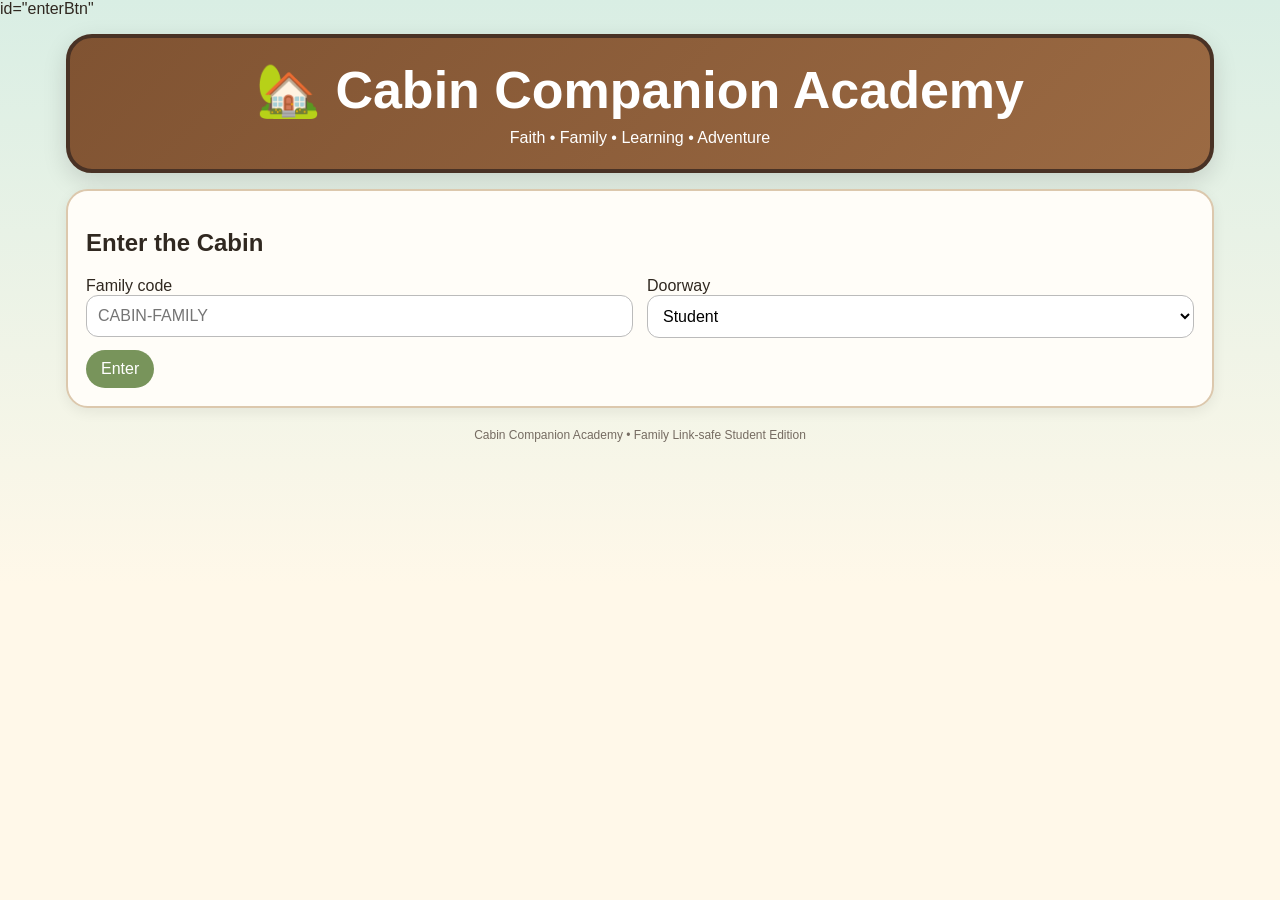
==== index.html @ 3446b4da "Add automatic workbook links to daily plan" ====
<!DOCTYPE html>
<html>
<head>id="enterBtn"
  <base target="_top">
  <meta name="viewport" content="width=device-width,initial-scale=1">
  <style>
    :root{
      --cream:#fff8e9;--paper:#fffdf8;--wood:#805332;--bark:#493225;
      --moss:#78945b;--sage:#deead5;--gold:#efc45c;--rust:#ce7346;
      --sky:#dceff0;--ink:#302820;--muted:#756b61;--line:#dcc8ad;
    }
    *{box-sizing:border-box}
    body{margin:0;font-family:Arial,sans-serif;color:var(--ink);
      background:linear-gradient(180deg,#d9eee4,#fff8e9 65%);min-height:100vh}
    button,input,textarea,select{font:inherit}button{cursor:pointer}
    .shell{max-width:1180px;margin:auto;padding:16px}.hidden{display:none!important}
    .hero{background:linear-gradient(135deg,var(--wood),#9b6a43);color:white;
      border:4px solid var(--bark);border-radius:26px;padding:22px;text-align:center;
      box-shadow:0 8px 24px #0002}
    .hero h1{margin:0;font-size:clamp(30px,6vw,52px)}.hero p{margin:8px 0 0}
    .panel{background:var(--paper);border:2px solid var(--line);border-radius:22px;
      padding:18px;margin-top:16px;box-shadow:0 4px 14px #0001}
    .grid{display:grid;gap:14px}.grid2{grid-template-columns:repeat(auto-fit,minmax(260px,1fr))}
    .grid3{grid-template-columns:repeat(auto-fit,minmax(210px,1fr))}
    .topbar{display:flex;gap:10px;align-items:center;justify-content:space-between;flex-wrap:wrap}
    .btn,.tab{border:0;border-radius:999px;padding:10px 15px}.btn{background:var(--moss);color:white}
    .btn.gold{background:var(--gold);color:var(--bark)}.btn.rust{background:var(--rust)}
    .tab{background:var(--sage)}.tab.active{background:var(--wood);color:white}
    .tabs{display:flex;gap:8px;flex-wrap:wrap}
    .profile{background:white;border:2px solid var(--line);border-radius:18px;padding:16px;text-align:left}
    input,textarea,select{width:100%;padding:11px;border:1px solid #bbb;border-radius:12px;background:white}
    textarea{min-height:90px}.small{font-size:13px;color:var(--muted)}.big{font-size:28px;font-weight:bold}
    .stat,.hub-card,.workbook,.plan-card{background:white;border:2px solid var(--line);border-radius:16px;padding:14px}
    .hub-card h3,.workbook h3,.plan-card h3{margin-top:0}
    .mission{border:2px solid var(--line);border-radius:18px;background:white;overflow:hidden}
    .mission h3{margin:0;padding:10px 14px;background:var(--sage)}.tasks{padding:10px 14px}
    .task{display:flex;gap:10px;align-items:flex-start;padding:8px 0;border-bottom:1px dashed #ddd}
    .task input{width:20px;height:20px}.note{background:#fff5c9;border-left:5px solid var(--gold);padding:10px;border-radius:10px}
    .badge{display:inline-block;background:var(--sage);padding:8px 10px;border-radius:999px;margin:4px}
    .reward{display:flex;justify-content:space-between;gap:10px;align-items:center;border:2px solid var(--line);border-radius:14px;padding:12px;background:white}
    .msg{padding:10px;border-radius:10px;margin-top:10px}.ok{background:#e4f4df;color:#295b2a}.err{background:#ffe2e2;color:#812323}
    .child-admin{background:var(--paper);border:2px solid var(--line);border-radius:22px;margin-top:16px;overflow:hidden}
    .child-summary{width:100%;border:0;background:linear-gradient(90deg,var(--sage),#f7f0df);
      padding:16px 18px;display:flex;justify-content:space-between;align-items:center;text-align:left}
    .child-summary strong{font-size:22px}.child-body{padding:18px}.section-title{margin:24px 0 10px}
    .workbook-row{display:grid;grid-template-columns:1fr auto;gap:8px;align-items:end;margin-top:10px}
    .plan-link{display:inline-block;margin-top:8px;text-decoration:none}
    .assignment-row{display:grid;grid-template-columns:auto 1fr;gap:12px;align-items:start}
    .assignment-row input[type="checkbox"]{width:24px;height:24px;margin-top:3px}
    .earned{background:#e4f4df;border-color:#9bc58e}
    .points-chip{display:inline-block;background:var(--gold);color:var(--bark);
      border-radius:999px;padding:5px 9px;font-weight:bold;margin-top:8px}
    .status-chip{display:inline-block;border-radius:999px;padding:5px 9px;
      margin-top:8px;font-weight:bold;background:var(--sage)}
    .status-submitted{background:#fff2c9}
    .status-approved{background:#e4f4df}
    .status-corrections{background:#ffe2e2}
    .review-item{border:2px solid var(--line);border-radius:18px;padding:16px;background:white}
    .review-actions{display:flex;gap:8px;flex-wrap:wrap;margin-top:10px}
    .review-empty{padding:14px;background:var(--sage);border-radius:14px}

    .planner-toolbar{display:grid;grid-template-columns:1fr 1fr auto;gap:10px;align-items:end}
    @media(max-width:700px){.planner-toolbar{grid-template-columns:1fr}}
    .footer{text-align:center;color:var(--muted);font-size:12px;padding:20px}
    @media(max-width:650px){.child-summary strong{font-size:18px}}
  </style>
</head>
<body>
<div class="shell">
<header class="hero"><h1>🏡 Cabin Companion Academy</h1><p>Faith • Family • Learning • Adventure</p></header>

<section id="loginView" class="panel">
  <h2>Enter the Cabin</h2>
  <div class="grid grid2">
    <div><label>Family code</label><input id="familyCode" placeholder="CABIN-FAMILY"></div>
    <div>
  <label>Doorway</label>
  <select id="role">
    <option value="student">Student</option>
    <option value="parent">Parent</option>
  </select>
</div>
    <div id="pinWrap" class="hidden"><label>Parent PIN</label><input id="parentPin" type="password"></div>
  </div>
  <button id="loginBtn" class="btn" style="margin-top:12px">Enter</button><div id="loginMsg"></div>
</section>

<section id="profileView" class="panel hidden">
  <div class="topbar"><h2>Choose Your Explorer</h2><button id="backLogin" class="btn gold">Back</button></div>
  <div id="profiles" class="grid grid2"></div>
</section>

<main id="studentView" class="hidden">
  <section class="panel topbar">
    <div><h2 id="studentTitle" style="margin:0"></h2><div id="studentDate" class="small"></div></div>
    <button id="switchStudent" class="btn gold">Switch Explorer</button>
  </section>
  <section class="panel"><div class="grid grid3">
    <div class="stat"><div id="pointStatLabel" class="small">Points</div><div id="coinCount" class="big">0</div></div>
    <div class="stat"><div class="small">Today's Progress</div><div id="todayPercent" class="big">0%</div></div>
    <div class="stat"><div class="small">Badges</div><div id="badgeCount" class="big">0</div></div>
  </div></section>

  <section class="panel"><h2>📅 Today’s Personal Plan</h2><div id="studentDailyPlan" class="grid grid2"></div></section>
  <section class="panel"><h2>📚 My Workbooks</h2><div id="studentWorkbooks" class="grid grid3"></div></section>

  <section class="panel">
    <h2>🌞 Today at the Cabin</h2>
    <div class="grid grid3">
      <div class="hub-card"><h3>📖 Bible Verse</h3><div id="hubVerse"></div></div>
      <div class="hub-card"><h3>☀️ Weather Watch</h3><div id="hubWeather"></div></div>
      <div class="hub-card"><h3>📣 Family Message</h3><div id="hubAnnouncement"></div></div>
      <div class="hub-card"><h3>📚 Read-Aloud</h3><div id="hubReadAloud"></div></div>
      <div class="hub-card"><h3>❤️ Memory Verse</h3><div id="hubMemory"></div></div>
      <div class="hub-card"><h3>🌲 Nature Challenge</h3><div id="hubNature"></div></div>
      <div class="hub-card"><h3>🤝 Family Goal</h3><div id="hubGoal"></div></div>
    </div>
  </section>

  <section class="panel"><div id="dayTabs" class="tabs"></div></section>
  <section id="missions" class="grid grid2"></section>

  <section class="panel"><h2>⭐ Campfire Reflection</h2><p id="reflectionPrompt"></p>
    <textarea id="reflectionText" placeholder="Write your reflection..."></textarea>
    <button id="saveReflection" class="btn" style="margin-top:8px">Save Reflection</button><div id="reflectionMsg"></div>
  </section>

  <section class="panel"><h2>🏅 My Badges</h2><div id="badges"></div></section>
  <section class="panel"><h2>🎁 Cabin Reward Store</h2><div id="rewardStore" class="grid grid2"></div><h3>My Requests</h3><div id="redemptions"></div></section>
  <section class="panel"><h2>💌 Notes from Home</h2><div id="studentNotes"></div></section>
</main>

<main id="parentView" class="hidden">
  <section class="panel topbar"><h2 style="margin:0">Parent Dashboard</h2><button id="parentLogout" class="btn gold">Log Out</button></section>

  <section class="panel">
    <h3>Today’s Cabin Hub</h3>
    <div class="grid grid2">
      <input id="pVerse" placeholder="Bible verse"><input id="pWeather" placeholder="Weather">
      <input id="pAnnouncement" placeholder="Family announcement"><input id="pReadAloud" placeholder="Current read-aloud">
      <input id="pMemory" placeholder="Memory verse"><input id="pNature" placeholder="Nature challenge">
      <input id="pGoal" placeholder="Family goal">
    </div>
    <button id="saveHubBtn" class="btn" style="margin-top:10px">Save Today’s Hub</button><div id="hubMsg"></div>
  </section>


  <section class="panel">
    <h3>⭐ Point System</h3>
    <div class="planner-toolbar">
      <div>
        <label>What should rewards be called?</label>
        <input id="pointDisplayName" placeholder="Points, Tokens, Cabin Coins...">
      </div>
      <div class="small">Examples: Points, Tokens, Stars, Cabin Coins</div>
      <button id="savePointSettingsBtn" class="btn">Save Name</button>
    </div>
    <div id="pointSettingsMsg"></div>
  </section>

  <section class="panel">
    <h3>Add Child</h3>
    <div class="grid grid2"><input id="newChildName" placeholder="Child's first name or nickname">
      <select id="newChildAvatar"><option>🦫</option><option>🐓</option><option>🪿</option><option>🐢</option><option>🌲</option></select></div>
    <button id="addChildBtn" class="btn" style="margin-top:10px">Add Child</button><div id="addChildMsg"></div>
  </section>

  <section class="panel">
    <h3>Add Reward Store Item</h3>
    <div class="grid grid2"><input id="newRewardTitle" placeholder="Reward"><input id="newRewardCost" type="number" min="1" placeholder="Coin cost"></div>
    <button id="addRewardBtn" class="btn" style="margin-top:10px">Add Reward</button><div id="rewardMsg"></div>
  </section>


  <section class="panel">
    <div class="topbar">
      <div>
        <h2 style="margin:0">📋 Waiting for Review</h2>
        <div class="small">Open the workbook or resource, review the work, then approve it or return it for corrections.</div>
      </div>
      <button id="refreshReviewsBtn" class="btn gold">Refresh Queue</button>
    </div>
    <div id="reviewQueue" class="grid grid2" style="margin-top:14px"></div>
  </section>

  <section id="dashboardCards"></section>
</main>

<footer class="footer">Cabin Companion Academy • Family Link-safe Student Edition</footer>
</div>


<script>
window.CCA_API_URL = "https://cabin-companion-api.krueger-homeschool-4.workers.dev/";

(function installAppsScriptBridge(){
  let counter = 0;

  function callApi(action, payload, success, failure){
    if (!window.CCA_API_URL || window.CCA_API_URL.includes("PASTE_YOUR")) {
      failure(new Error("Mom needs to connect the website in index.html first."));
      return;
    }

    const callback = "ccaJsonp_" + Date.now() + "_" + counter++;
    const script = document.createElement("script");
    const timer = setTimeout(function(){
      cleanup();
      failure(new Error("The cabin took too long to answer. Please try again."));
    }, 20000);

    function cleanup(){
      clearTimeout(timer);
      try { delete window[callback]; } catch(e) { window[callback] = undefined; }
      script.remove();
    }

    window[callback] = function(result){
      cleanup();
      if (result && result.ok) success(result.data);
      else failure(new Error((result && result.error) || "Something went wrong."));
    };

    const query = new URLSearchParams({
      api:"1",
      action:action,
      callback:callback,
      payload:JSON.stringify(payload || {})
    });

    script.onerror = function(){
      cleanup();
      failure(new Error("Cabin Companion could not reach the family data service."));
    };
    script.src = window.CCA_API_URL + "?" + query.toString();
    document.body.appendChild(script);
  }

  function makeRunner(){
    const state = {
      success:function(){},
      failure:function(error){ console.error(error); }
    };

    let proxy;
    proxy = new Proxy({}, {
      get:function(target, property){
        if (property === "withSuccessHandler") {
          return function(handler){ state.success = handler || function(){}; return proxy; };
        }
        if (property === "withFailureHandler") {
          return function(handler){ state.failure = handler || function(){}; return proxy; };
        }
        return function(payload){
          callApi(String(property), payload || {}, state.success, state.failure);
        };
      }
    });
    return proxy;
  }

  window.google = window.google || {};
  Object.defineProperty(window.google, "script", {
    value:{ get run(){ return makeRunner(); } },
    configurable:true
  });
})();
</script>

<script>
const DAYS={
monday:{label:"🌿 Monday",reflection:"What was your favorite adventure today?",sections:{
"🐢 Morning by the Fire":["Prayer","Bible Story","Memory Verse","Calendar","Weather Watch","Family Read-Aloud"],
"🦫 Bea’s Reading Nook":["Reading Lesson","Language Arts","Handwriting","Tell Mom your favorite part"],
"🐓 Nigel’s Workshop":["Math Lesson","Logic Puzzle","Math Game"],
"🪿 Gus’s Explorer Trail":["Science or History","Nature Observation","Ask one BIG question"],
"🐢 Morty’s Hearth":["Character Challenge","Life Skill Practice","Help someone without being asked"]}},
tuesday:{label:"🧩 Tuesday",reflection:"What problem did you solve today?",sections:{
"🐢 Morning by the Fire":["Prayer","Bible","Memory Verse","Calendar","Weather","Read-Aloud"],
"🦫 Bea’s Reading Nook":["Reading","Writing","Vocabulary Challenge"],
"🐓 Nigel’s Workshop":["Math","Brain Teaser","Logic Challenge"],
"🪿 Gus’s Explorer Trail":["Science Investigation","Observe Something New","Record Your Discovery"],
"🐢 Morty’s Hearth":["Situational Awareness Mission","Kindness Challenge"]}},
wednesday:{label:"🌎 Wednesday",reflection:"What amazed you today?",sections:{
"🐢 Morning by the Fire":["Prayer","Bible","Calendar","Weather","Read-Aloud"],
"🦫 Bea’s Reading Nook":["Reading","Language Arts","Creative Writing"],
"🐓 Nigel’s Workshop":["Math Lesson","Building Challenge"],
"🪿 Gus’s Explorer Trail":["Science","Nature Walk","Geography","Draw what you discover"],
"🐢 Morty’s Hearth":["Organization","Responsibility"]}},
thursday:{label:"❤️ Thursday",reflection:"Who did you help today?",sections:{
"🐢 Morning by the Fire":["Prayer","Bible","Gratitude Journal","Calendar","Read-Aloud"],
"🦫 Bea’s Reading Nook":["Reading","Writing","Poetry"],
"🐓 Nigel’s Workshop":["Math","Money Skills","Puzzle"],
"🪿 Gus’s Explorer Trail":["History","Nature","Family Project"],
"🐢 Morty’s Hearth":["Service Project","Cooking","Helping Around the House"]}},
friday:{label:"🎉 Friday",reflection:"What are you most proud of this week?",sections:{
"🐢 Morning by the Fire":["Prayer","Bible","Review the Week","Read-Aloud"],
"🦫 Bea’s Reading Nook":["Library Time","Reading Challenge","Storytelling"],
"🐓 Nigel’s Workshop":["Math Games","STEM Challenge","Building Competition"],
"🪿 Gus’s Explorer Trail":["Field Trip","Nature Hike","Art Project","Science Experiment"],
"🐢 Morty’s Hearth":["Family Cooking","Cleaning Challenge","Reward Store"]}}
};

const SUBJECTS={
  math:{title:"➗ Math",defaultLabel:"Math Workbook"},
  science:{title:"🔬 Science",defaultLabel:"Science Workbook"},
  socialStudies:{title:"🌎 Social Studies",defaultLabel:"Social Studies Workbook"}
};

const PLAN_FIELDS=[
  ["languageArts","languageArtsUrl","✏️ Language Arts"],
  ["math","mathUrl","➗ Math"],
  ["science","scienceUrl","🔬 Science"],
  ["socialStudies","socialStudiesUrl","🌎 Social Studies"],
  ["fieldTrip","fieldTripUrl","🚌 Field Trip / Outing"],
  ["extraLearning","extraLearningUrl","🌟 Extra Learning"],
  ["lifeSkill","lifeSkillUrl","🧺 Life Skill / Chore"]
];

let state={familyCode:"",role:"",pin:"",profiles:[],currentProfile:null,currentData:null,currentDay:"monday",pointName:"Points"};
const $=id=>document.getElementById(id);
function today(){const d=new Date();return `${d.getFullYear()}-${String(d.getMonth()+1).padStart(2,"0")}-${String(d.getDate()).padStart(2,"0")}`}
const show=id=>$(id).classList.remove("hidden"),hide=id=>$(id).classList.add("hidden");
function msg(el,text,type="ok"){el.innerHTML=`<div class="msg ${type}">${text}</div>`}
function esc(v){return String(v??"").replace(/[&<>"']/g,c=>({"&":"&amp;","<":"&lt;",">":"&gt;",'"':"&quot;","'":"&#039;"}[c]))}

$("role").onchange=()=>$("pinWrap").classList.toggle("hidden",$("role").value!=="parent");
$("loginBtn").onclick=()=>{
 state.familyCode=$("familyCode").value.trim();state.role=$("role").value;state.pin=$("parentPin").value;
 google.script.run.withSuccessHandler(res=>{state.profiles=res.profiles||[];state.pointName=(res.pointSettings&&res.pointSettings.displayName)||"Points";hide("loginView");state.role==="parent"?openParent():openProfiles()})
 .withFailureHandler(e=>msg($("loginMsg"),e.message,"err")).login({familyCode:state.familyCode,role:state.role,pin:state.pin});
};
$("backLogin").onclick=reset;$("switchStudent").onclick=openProfiles;$("parentLogout").onclick=reset;
function reset(){hide("profileView");hide("studentView");hide("parentView");show("loginView")}
function openProfiles(){hide("studentView");hide("parentView");show("profileView");$("profiles").innerHTML="";const kids=state.profiles.filter(p=>p.role==="student");if(!kids.length){$("profiles").innerHTML='<div class="note">A parent needs to add student profiles first.</div>';return}kids.forEach(p=>{const b=document.createElement("button");b.className="profile";b.innerHTML=`<div class="big">${p.avatar} ${esc(p.name)}</div><div class="small">Open today’s adventure</div>`;b.onclick=()=>loadStudent(p);$("profiles").appendChild(b)})}
function loadStudent(p){google.script.run.withSuccessHandler(data=>{state.currentProfile=p;state.currentData=data;hide("profileView");show("studentView");$("studentTitle").textContent=`${p.avatar} Welcome, ${p.name}!`;$("studentDate").textContent=new Date().toLocaleDateString();renderStudent()}).withFailureHandler(e=>alert(e.message)).getStudentData({familyCode:state.familyCode,profileId:p.profileId})}

function renderStudent(){state.pointName=(state.currentData.pointSettings&&state.currentData.pointSettings.displayName)||state.pointName||"Points";$("pointStatLabel").textContent=state.pointName;$("coinCount").textContent=state.currentData.coins||0;$("badgeCount").textContent=(state.currentData.badges||[]).length;renderDailyPlan();renderWorkbooks();renderHub();renderTabs();renderMissions();renderReflection();renderBadges();renderStore();renderNotes()}
function renderDailyPlan(){
 const p=state.currentData.dailyPlan||{},box=$("studentDailyPlan");
 const reviews=state.currentData.taskReviews||[];
const workbooks = state.currentData.workbooks || [];

function getWorkbookUrl(field) {
  const workbookSubjects = {
    math: "math",
    science: "science",
    socialStudies: "socialStudies"
  };

  const subject = workbookSubjects[field];
  if (!subject) return "";

  const workbook = workbooks.find(
    w => String(w.subject || "") === subject
  );

  return workbook ? String(workbook.url || "").trim() : "";
}

 box.innerHTML="";
 let any=false;

 PLAN_FIELDS.forEach(([field,urlField,title])=>{
   const text = p[field] || "";
let url = String(p[urlField] || "").trim();

if (!url) {
  url = getWorkbookUrl(field);
}
   const points=Number(p[field+"Points"]||0);
   if(!text&&!url)return;

   any=true;
   const review=reviews.find(item=>String(item.taskKey)===field)||{};
   const status=String(review.status||"");
   const card=document.createElement("section");
   card.className="plan-card"+(status==="approved"?" earned":"");

   let statusText="";
   let statusClass="";
   if(status==="submitted"){
     statusText="Waiting for Mom’s review";
     statusClass="status-submitted";
   }else if(status==="approved"){
     statusText="Approved";
     statusClass="status-approved";
   }else if(status==="corrections"){
     statusText="Needs corrections";
     statusClass="status-corrections";
   }

   card.innerHTML=`
     <h3>${title}</h3>
     <div>${esc(text||"Open resource")}</div>
     ${points?`<span class="points-chip">${points} ${esc(state.pointName)} after approval</span>`:""}
     ${url?`<br><a class="btn plan-link" href="${esc(url)}" target="_blank" rel="noopener">Open Resource</a>`:""}
     ${statusText?`<br><span class="status-chip ${statusClass}">${statusText}</span>`:""}
     ${review.parentFeedback?`<div class="note" style="margin-top:10px"><strong>Mom’s feedback:</strong><br>${esc(review.parentFeedback)}</div>`:""}
     <label class="small" style="display:block;margin-top:10px">Optional note for Mom</label>
     <textarea class="studentTaskNote" placeholder="Example: I finished pages 12–14.">${esc(review.studentNote||"")}</textarea>
     <button class="btn submitTask" style="margin-top:8px" ${status==="approved"||status==="submitted"?"disabled":""}>
       ${status==="corrections"?"Resubmit for Review":"Submit for Review"}
     </button>
     <div class="taskReviewMsg"></div>
   `;

   card.querySelector(".submitTask").onclick=()=>{
     const button=card.querySelector(".submitTask");
     button.disabled=true;

     google.script.run.withSuccessHandler(()=>{
       msg(card.querySelector(".taskReviewMsg"),"Submitted to Mom!");
       button.textContent="Waiting for Review";
     }).withFailureHandler(e=>{
       button.disabled=false;
       msg(card.querySelector(".taskReviewMsg"),e.message,"err");
     }).submitPlanTask({
       familyCode:state.familyCode,
       profileId:state.currentProfile.profileId,
       date:today(),
       taskKey:field,
       taskTitle:title,
       assignmentText:text,
       resourceUrl:url,
       points:points,
       studentNote:card.querySelector(".studentTaskNote").value
     });
   };

   box.appendChild(card);
 });

 if(p.parentNotes){
   any=true;
   const card=document.createElement("section");
   card.className="plan-card";
   card.innerHTML=`<h3>📝 Mom’s Notes</h3><div>${esc(p.parentNotes)}</div>`;
   box.appendChild(card);
 }

 if(!any){
   box.innerHTML='<div class="note">Mom has not added a personal plan for today yet.</div>';
 }
}
function renderWorkbooks(){const box=$("studentWorkbooks");box.innerHTML="";Object.entries(SUBJECTS).forEach(([subject,info])=>{const wb=(state.currentData.workbooks||[]).find(w=>String(w.subject)===subject);const card=document.createElement("section");card.className="workbook";if(!wb||!wb.url){card.innerHTML=`<h3>${info.title}</h3><div class="small">Workbook link not added yet.</div>`}else{card.innerHTML=`<h3>${info.title}</h3><strong>${esc(wb.label||info.defaultLabel)}</strong><p class="small">Continue on page: ${esc(wb.currentPage||"not set")}</p><a class="btn" href="${esc(wb.url)}" target="_blank" rel="noopener">Open Workbook</a><div class="workbook-row"><input class="pageInput" value="${esc(wb.currentPage||"")}" placeholder="Page"><button class="btn gold savePage">Save</button></div><div class="pageMsg"></div>`;card.querySelector(".savePage").onclick=()=>{const value=card.querySelector(".pageInput").value;google.script.run.withSuccessHandler(()=>msg(card.querySelector(".pageMsg"),"Page saved!")).withFailureHandler(e=>msg(card.querySelector(".pageMsg"),e.message,"err")).updateWorkbookPage({familyCode:state.familyCode,profileId:state.currentProfile.profileId,subject,currentPage:value})}}box.appendChild(card)})}
function renderHub(){const h=state.currentData.hub||{};const put=(id,v,f)=>$(id).textContent=v||f;put("hubVerse",h.bibleVerse,"No verse added.");put("hubWeather",h.weather,"Check the weather.");put("hubAnnouncement",h.announcement,"Welcome!");put("hubReadAloud",h.readAloud,"No read-aloud added.");put("hubMemory",h.memoryVerse,"Practice your verse.");put("hubNature",h.natureChallenge,"Look for something interesting outdoors.");put("hubGoal",h.familyGoal,"Encourage one another.")}
function renderTabs(){$("dayTabs").innerHTML="";Object.entries(DAYS).forEach(([k,d])=>{const b=document.createElement("button");b.className="tab"+(k===state.currentDay?" active":"");b.textContent=d.label;b.onclick=()=>{state.currentDay=k;renderTabs();renderMissions();renderReflection()};$("dayTabs").appendChild(b)})}
function taskId(s,t){return `${state.currentDay}::${s}::${t}`}
function isDone(id){return state.currentData.progress.some(p=>p.date===today()&&p.dayKey===state.currentDay&&p.taskId===id&&p.completed)}
function renderMissions(){$("missions").innerHTML="";let total=0,done=0;Object.entries(DAYS[state.currentDay].sections).forEach(([section,tasks])=>{const card=document.createElement("section");card.className="mission";card.innerHTML=`<h3>${section}</h3>`;const box=document.createElement("div");box.className="tasks";tasks.forEach(task=>{total++;const id=taskId(section,task),checked=isDone(id);if(checked)done++;const row=document.createElement("label");row.className="task";const cb=document.createElement("input");cb.type="checkbox";cb.checked=checked;const span=document.createElement("span");span.textContent=task;cb.onchange=()=>google.script.run.withSuccessHandler(()=>{const x=state.currentData.progress.find(p=>p.date===today()&&p.dayKey===state.currentDay&&p.taskId===id);x?x.completed=cb.checked:state.currentData.progress.push({date:today(),dayKey:state.currentDay,taskId:id,completed:cb.checked});renderMissions()}).withFailureHandler(e=>{cb.checked=!cb.checked;alert(e.message)}).saveTask({familyCode:state.familyCode,profileId:state.currentProfile.profileId,date:today(),dayKey:state.currentDay,taskId:id,completed:cb.checked});row.append(cb,span);box.appendChild(row)});card.appendChild(box);$("missions").appendChild(card)});$("todayPercent").textContent=total?Math.round(done/total*100)+"%":"0%"}
function renderReflection(){const r=state.currentData.reflections.find(x=>x.date===today()&&x.dayKey===state.currentDay);$("reflectionPrompt").textContent=DAYS[state.currentDay].reflection;$("reflectionText").value=r?r.response:"";$("reflectionMsg").innerHTML=""}
$("saveReflection").onclick=()=>google.script.run.withSuccessHandler(()=>msg($("reflectionMsg"),"Reflection saved!")).withFailureHandler(e=>msg($("reflectionMsg"),e.message,"err")).saveReflection({familyCode:state.familyCode,profileId:state.currentProfile.profileId,date:today(),dayKey:state.currentDay,prompt:DAYS[state.currentDay].reflection,response:$("reflectionText").value});
function renderBadges(){$("badges").innerHTML=(state.currentData.badges||[]).length?state.currentData.badges.map(b=>`<span class="badge">🏅 ${esc(b)}</span>`).join(""):'<div class="small">No badges yet.</div>'}
function renderStore(){$("rewardStore").innerHTML="";(state.currentData.store||[]).forEach(item=>{const row=document.createElement("div");row.className="reward";row.innerHTML=`<div><strong>${esc(item.title)}</strong><div class="small">${item.cost} ${esc(state.pointName)}</div></div>`;const b=document.createElement("button");b.className="btn gold";b.textContent="Request";b.onclick=()=>google.script.run.withSuccessHandler(res=>{$("coinCount").textContent=res.coins;msg($("redemptions"),"Reward requested!")}).withFailureHandler(e=>alert(e.message)).redeemReward({familyCode:state.familyCode,profileId:state.currentProfile.profileId,rewardId:item.rewardId,date:today()});row.appendChild(b);$("rewardStore").appendChild(row)});$("redemptions").innerHTML=(state.currentData.redemptions||[]).length?state.currentData.redemptions.slice().reverse().map(r=>`<div class="note">${esc(r.rewardTitle)} — ${esc(r.status)}</div>`).join("<br>"):'<div class="small">No reward requests yet.</div>'}
function renderNotes(){$("studentNotes").innerHTML=(state.currentData.notes||[]).length?state.currentData.notes.slice().reverse().map(n=>`<div class="note"><strong>${esc(n.date)}</strong><br>${esc(n.note)}</div>`).join("<br>"):'<div class="small">No notes yet.</div>'}


$("savePointSettingsBtn").onclick=()=>{
 const displayName=$("pointDisplayName").value.trim()||"Points";
 google.script.run.withSuccessHandler(res=>{
   state.pointName=res.displayName;
   msg($("pointSettingsMsg"),`Reward name saved as "${res.displayName}".`);
   refreshDashboard();
 }).withFailureHandler(e=>msg($("pointSettingsMsg"),e.message,"err"))
 .savePointSettings({
   familyCode:state.familyCode,
   pin:state.pin,
   displayName:displayName
 });
};


$("refreshReviewsBtn").onclick=loadReviewQueue;

function loadReviewQueue(){
 const box=$("reviewQueue");
 box.innerHTML='<div class="small">Loading submissions...</div>';

 google.script.run.withSuccessHandler(items=>{
   box.innerHTML="";

   if(!items.length){
     box.innerHTML='<div class="review-empty">Nothing is waiting for review right now. 🎉</div>';
     return;
   }

   items.forEach(item=>{
     const card=document.createElement("section");
     card.className="review-item";

     card.innerHTML=`
       <h3>${esc(item.avatar)} ${esc(item.studentName)}</h3>
       <strong>${esc(item.taskTitle||item.taskKey)}</strong>
       <p>${esc(item.assignmentText||"")}</p>
       <span class="points-chip">${esc(item.points||0)} ${esc(state.pointName)}</span>
       ${item.studentNote?`<div class="note" style="margin-top:10px"><strong>Student note:</strong><br>${esc(item.studentNote)}</div>`:""}
       ${item.resourceUrl?`<br><a class="btn plan-link" href="${esc(item.resourceUrl)}" target="_blank" rel="noopener">Open Workbook / Resource</a>`:""}
       <label class="small" style="display:block;margin-top:12px">Feedback for the student</label>
       <textarea class="reviewFeedback" placeholder="Great job! Or explain what needs fixing."></textarea>
       <div class="review-actions">
         <button class="btn approveReview">Approve & Award</button>
         <button class="btn rust correctionsReview">Needs Corrections</button>
       </div>
       <div class="reviewMsg"></div>
     `;

     card.querySelector(".approveReview").onclick=()=>{
       reviewOneTask(card,item,"approve");
     };

     card.querySelector(".correctionsReview").onclick=()=>{
       reviewOneTask(card,item,"corrections");
     };

     box.appendChild(card);
   });
 }).withFailureHandler(e=>{
   box.innerHTML=`<div class="msg err">${esc(e.message)}</div>`;
 }).getReviewQueue({
   familyCode:state.familyCode,
   pin:state.pin
 });
}

function reviewOneTask(card,item,action){
 const feedback=card.querySelector(".reviewFeedback").value;

 google.script.run.withSuccessHandler(res=>{
   msg(
     card.querySelector(".reviewMsg"),
     action==="approve"
       ?`Approved! Total is now ${res.total} ${state.pointName}.`
       :"Returned for corrections."
   );
   setTimeout(loadReviewQueue,500);
   refreshDashboard();
 }).withFailureHandler(e=>{
   msg(card.querySelector(".reviewMsg"),e.message,"err");
 }).reviewPlanTask({
   familyCode:state.familyCode,
   pin:state.pin,
   profileId:item.profileId,
   date:item.date,
   taskKey:item.taskKey,
   action:action,
   feedback:feedback
 });
}

function openParent(){hide("studentView");hide("profileView");show("parentView");$("pointDisplayName").value=state.pointName||"Points";refreshDashboard();loadReviewQueue()}
$("saveHubBtn").onclick=()=>google.script.run.withSuccessHandler(()=>{msg($("hubMsg"),"Today’s Cabin Hub saved!");refreshDashboard()}).withFailureHandler(e=>msg($("hubMsg"),e.message,"err")).saveDailyHub({familyCode:state.familyCode,pin:state.pin,date:today(),bibleVerse:$("pVerse").value,weather:$("pWeather").value,announcement:$("pAnnouncement").value,readAloud:$("pReadAloud").value,memoryVerse:$("pMemory").value,natureChallenge:$("pNature").value,familyGoal:$("pGoal").value});
$("addChildBtn").onclick=()=>google.script.run.withSuccessHandler(res=>{state.profiles.push(res.profile);msg($("addChildMsg"),"Child added!");refreshDashboard()}).withFailureHandler(e=>msg($("addChildMsg"),e.message,"err")).addProfile({familyCode:state.familyCode,pin:state.pin,name:$("newChildName").value,avatar:$("newChildAvatar").value});
$("addRewardBtn").onclick=()=>google.script.run.withSuccessHandler(()=>{msg($("rewardMsg"),"Reward added!");refreshDashboard()}).withFailureHandler(e=>msg($("rewardMsg"),e.message,"err")).addRewardItem({familyCode:state.familyCode,pin:state.pin,title:$("newRewardTitle").value,cost:$("newRewardCost").value});
function refreshDashboard(){google.script.run.withSuccessHandler(list=>{const wrap=$("dashboardCards");wrap.innerHTML="";if(!list.length){wrap.innerHTML='<section class="panel">Add your first child above.</section>';return}list.forEach(d=>wrap.appendChild(parentCard(d)));if(list[0])fillHub(list[0].hub||{})}).withFailureHandler(e=>alert(e.message)).getParentDashboard({familyCode:state.familyCode,pin:state.pin})}
function fillHub(h){$("pVerse").value=h.bibleVerse||"";$("pWeather").value=h.weather||"";$("pAnnouncement").value=h.announcement||"";$("pReadAloud").value=h.readAloud||"";$("pMemory").value=h.memoryVerse||"";$("pNature").value=h.natureChallenge||"";$("pGoal").value=h.familyGoal||""}

function parentCard(d){
 const wrap=document.createElement("section");wrap.className="child-admin";
 const header=document.createElement("button");header.className="child-summary";
 header.innerHTML=`<strong>${d.profile.avatar} ${esc(d.profile.name)}</strong><span>Open ▾</span>`;
 const body=document.createElement("div");body.className="child-body hidden";
 const latest=d.reflections.slice().reverse()[0];
 const todayDone=d.progress.filter(p=>p.date===today()&&p.completed).length;
 const plan=d.dailyPlan||{};

 body.innerHTML=`
 <div class="grid grid3">
   <div class="stat"><div class="small">Completed today</div><div class="big">${todayDone}</div></div>
   <div class="stat"><div class="small">${esc(state.pointName)}</div><div class="big">${d.coins}</div></div>
   <div class="stat"><div class="small">Badges</div><div class="big">${d.badges.length}</div></div>
 </div>

 <h3 class="section-title">📅 Today’s Personal Plan</h3>
 <div class="grid grid2">
 ${PLAN_FIELDS.map(([field,urlField,title])=>`<div class="plan-card" data-field="${field}" data-url-field="${urlField}"><h3>${title}</h3><textarea class="planText" placeholder="What should ${esc(d.profile.name)} do today?">${esc(plan[field]||"")}</textarea><input class="planUrl" value="${esc(plan[urlField]||"")}" placeholder="Optional resource link"><label class="small">Reward amount (${esc(state.pointName)})</label><input class="planPoints" type="number" min="0" value="${esc(plan[field+"Points"]||"")}" placeholder="Example: 350"></div>`).join("")}
 <div class="plan-card"><h3>📝 Parent Notes</h3><textarea class="parentPlanNotes" placeholder="Anything else for today">${esc(plan.parentNotes||"")}</textarea></div>
 </div>
 <button class="btn saveDailyPlan" style="margin-top:10px">Save Today’s Personal Plan</button><div class="dailyPlanMsg"></div>

 <h3 class="section-title">📚 Workbook Links</h3>
 <div class="grid grid3">
 ${Object.entries(SUBJECTS).map(([subject,info])=>{const wb=(d.workbooks||[]).find(w=>String(w.subject)===subject)||{};return `<div class="workbook" data-subject="${subject}"><h3>${info.title}</h3><label class="small">Button label</label><input class="wbLabel" value="${esc(wb.label||info.defaultLabel)}"><label class="small">Kami or Drive link</label><input class="wbUrl" value="${esc(wb.url||"")}" placeholder="Paste workbook link"><label class="small">Current page</label><input class="wbPage" value="${esc(wb.currentPage||"")}" placeholder="Optional"><button class="btn saveWorkbook" style="margin-top:8px">Save Workbook</button><div class="wbMsg"></div></div>`}).join("")}
 </div>

 <h3 class="section-title">⭐ Progress & Rewards</h3>
 <div class="note">${latest?`<strong>${esc(latest.prompt)}</strong><br>${esc(latest.response||"(No response)")}`:"No reflection yet."}</div>
 <div class="tabs" style="margin-top:12px"><button class="btn coin" data-d="1">+1</button><button class="btn coin" data-d="5">+5</button><button class="btn gold coin" data-d="-1">-1</button></div>
 <input class="badgeInput" placeholder="Badge name" style="margin-top:12px"><button class="btn badgeBtn" style="margin-top:8px">Award Badge</button>
 <textarea class="noteInput" placeholder="Leave a note" style="margin-top:12px"></textarea><button class="btn noteBtn" style="margin-top:8px">Save Note</button>
 <div class="cardMsg"></div>`;

 header.onclick=()=>{body.classList.toggle("hidden");header.querySelector("span").textContent=body.classList.contains("hidden")?"Open ▾":"Close ▴"};

 body.querySelector(".saveDailyPlan").onclick=()=>{
   const payload={familyCode:state.familyCode,pin:state.pin,profileId:d.profile.profileId,date:today(),parentNotes:body.querySelector(".parentPlanNotes").value};
   body.querySelectorAll(".plan-card[data-field]").forEach(block=>{payload[block.dataset.field]=block.querySelector(".planText").value;payload[block.dataset.urlField]=block.querySelector(".planUrl").value;payload[block.dataset.field+"Points"]=block.querySelector(".planPoints").value});
   google.script.run.withSuccessHandler(()=>msg(body.querySelector(".dailyPlanMsg"),"Personal plan saved!")).withFailureHandler(e=>msg(body.querySelector(".dailyPlanMsg"),e.message,"err")).saveDailyPlan(payload);
 };

 body.querySelectorAll(".saveWorkbook").forEach(button=>{button.onclick=()=>{const block=button.closest(".workbook");google.script.run.withSuccessHandler(()=>msg(block.querySelector(".wbMsg"),"Workbook saved!")).withFailureHandler(e=>msg(block.querySelector(".wbMsg"),e.message,"err")).saveWorkbook({familyCode:state.familyCode,pin:state.pin,profileId:d.profile.profileId,subject:block.dataset.subject,label:block.querySelector(".wbLabel").value,url:block.querySelector(".wbUrl").value,currentPage:block.querySelector(".wbPage").value})}});

 body.querySelectorAll(".coin").forEach(b=>b.onclick=()=>google.script.run.withSuccessHandler(refreshDashboard).withFailureHandler(e=>alert(e.message)).awardCoins({familyCode:state.familyCode,pin:state.pin,profileId:d.profile.profileId,delta:Number(b.dataset.d)}));
 body.querySelector(".badgeBtn").onclick=()=>google.script.run.withSuccessHandler(refreshDashboard).withFailureHandler(e=>alert(e.message)).awardBadge({familyCode:state.familyCode,pin:state.pin,profileId:d.profile.profileId,badge:body.querySelector(".badgeInput").value});
 body.querySelector(".noteBtn").onclick=()=>google.script.run.withSuccessHandler(()=>msg(body.querySelector(".cardMsg"),"Note saved!")).withFailureHandler(e=>msg(body.querySelector(".cardMsg"),e.message,"err")).saveParentNote({familyCode:state.familyCode,pin:state.pin,profileId:d.profile.profileId,date:today(),note:body.querySelector(".noteInput").value});

 wrap.append(header,body);
 return wrap;
}
</script>
</body>
</html>
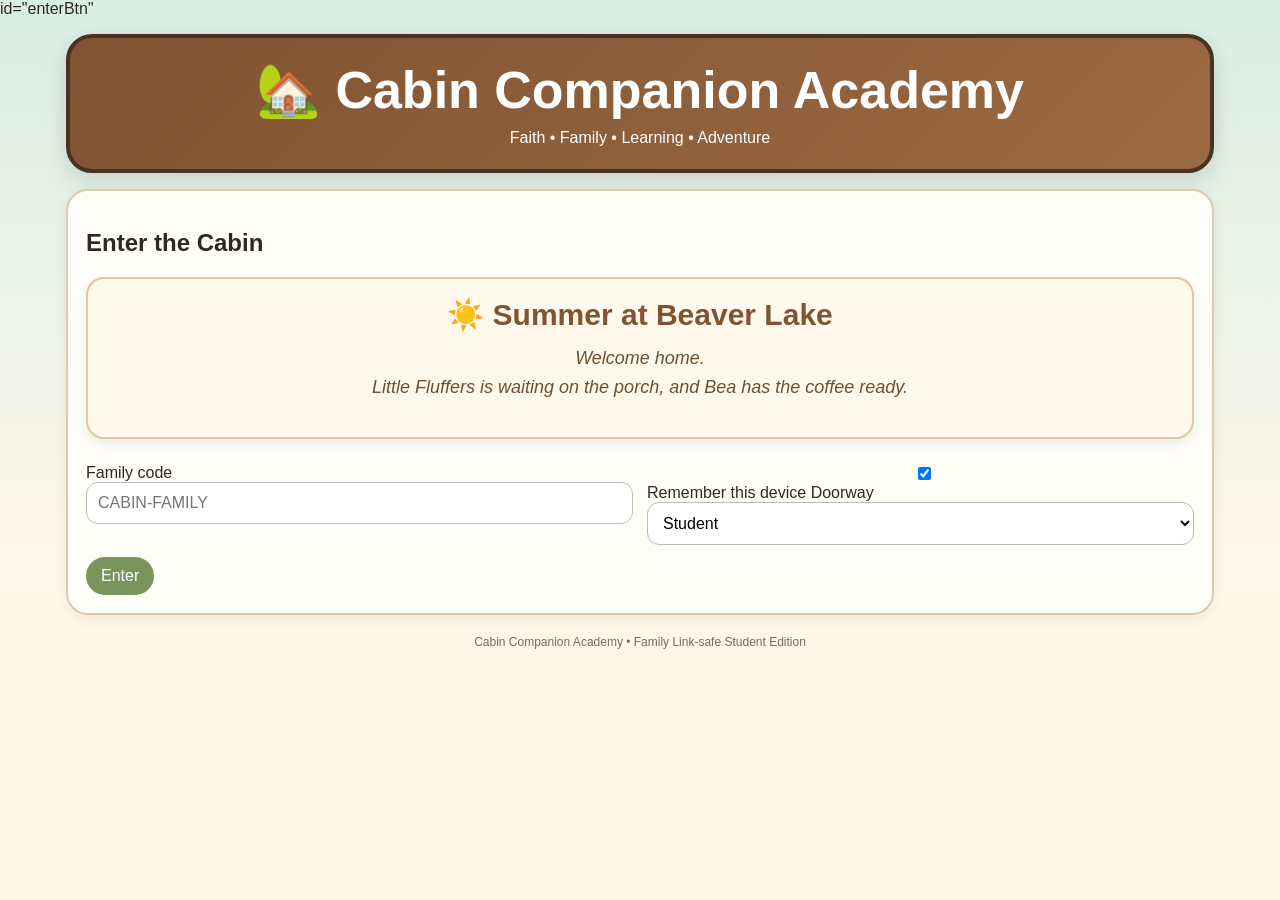
==== commit 70fbd4b7: "rooms" ====
--- a/index.html
+++ b/index.html
@@ -63,6 +63,33 @@
     @media(max-width:700px){.planner-toolbar{grid-template-columns:1fr}}
     .footer{text-align:center;color:var(--muted);font-size:12px;padding:20px}
     @media(max-width:650px){.child-summary strong{font-size:18px}}
+/* ==========================
+   WELCOME HOME
+========================== */
+
+.welcome-home{
+    text-align:center;
+    margin:18px 0 25px;
+    padding:18px;
+    background:#fff8ec;
+    border:2px solid #dcc8a2;
+    border-radius:18px;
+    box-shadow:0 4px 12px rgba(0,0,0,.08);
+}
+
+.welcome-home h3{
+    margin:0;
+    color:#805332;
+    font-size:30px;
+}
+
+.welcome-home p{
+    margin-top:12px;
+    font-size:18px;
+    color:#6a5035;
+    line-height:1.6;
+    font-style:italic;
+}    
   </style>
 </head>
 <body>
@@ -71,9 +98,23 @@
 
 <section id="loginView" class="panel">
   <h2>Enter the Cabin</h2>
+  <div class="welcome-home">
+
+    <h3 id="seasonGreeting">☀️ Summer at Beaver Lake</h3>
+
+    <p id="welcomeQuote">
+        Welcome home.<br>
+        Little Fluffers is waiting on the porch, and Bea has the coffee ready.
+    </p>
+
+</div>
   <div class="grid grid2">
     <div><label>Family code</label><input id="familyCode" placeholder="CABIN-FAMILY"></div>
-    <div>
+    <div><label class="remember-device">
+  <input type="checkbox" id="rememberFamily" checked>
+  Remember this device
+</label>
+
   <label>Doorway</label>
   <select id="role">
     <option value="student">Student</option>
@@ -323,10 +364,18 @@
 const show=id=>$(id).classList.remove("hidden"),hide=id=>$(id).classList.add("hidden");
 function msg(el,text,type="ok"){el.innerHTML=`<div class="msg ${type}">${text}</div>`}
 function esc(v){return String(v??"").replace(/[&<>"']/g,c=>({"&":"&amp;","<":"&lt;",">":"&gt;",'"':"&quot;","'":"&#039;"}[c]))}
-
+// Restore remembered family code
+const savedFamily = localStorage.getItem("cca_familyCode");
+if (savedFamily) {
+    $("familyCode").value = savedFamily;
+}
 $("role").onchange=()=>$("pinWrap").classList.toggle("hidden",$("role").value!=="parent");
 $("loginBtn").onclick=()=>{
- state.familyCode=$("familyCode").value.trim();state.role=$("role").value;state.pin=$("parentPin").value;
+ state.familyCode=$("familyCode").value.trim();
+localStorage.setItem("cca_familyCode", state.familyCode);
+console.log("Saved:", state.familyCode);
+state.role=$("role").value;
+state.pin=$("parentPin").value;
  google.script.run.withSuccessHandler(res=>{state.profiles=res.profiles||[];state.pointName=(res.pointSettings&&res.pointSettings.displayName)||"Points";hide("loginView");state.role==="parent"?openParent():openProfiles()})
  .withFailureHandler(e=>msg($("loginMsg"),e.message,"err")).login({familyCode:state.familyCode,role:state.role,pin:state.pin});
 };
@@ -608,5 +657,6 @@
  return wrap;
 }
 </script>
+<script src="js/welcome.js"></script>
 </body>
 </html>
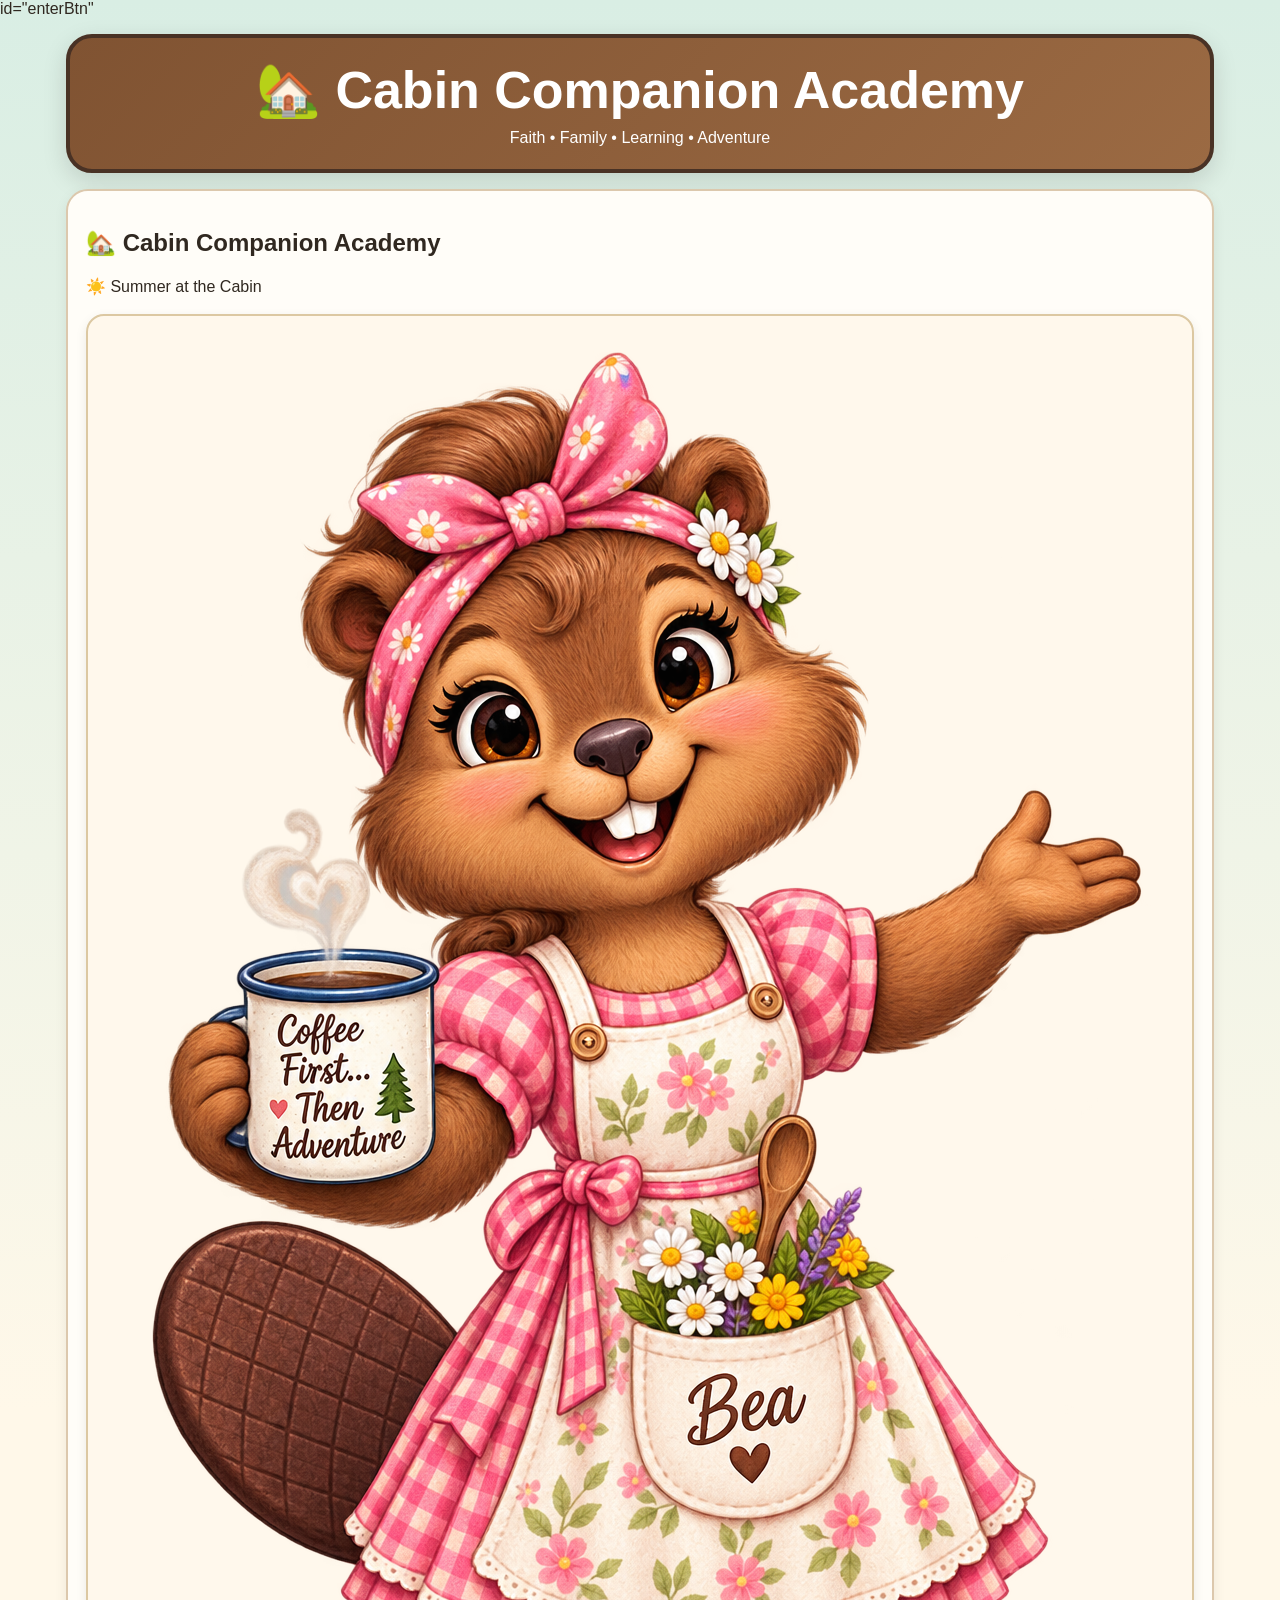
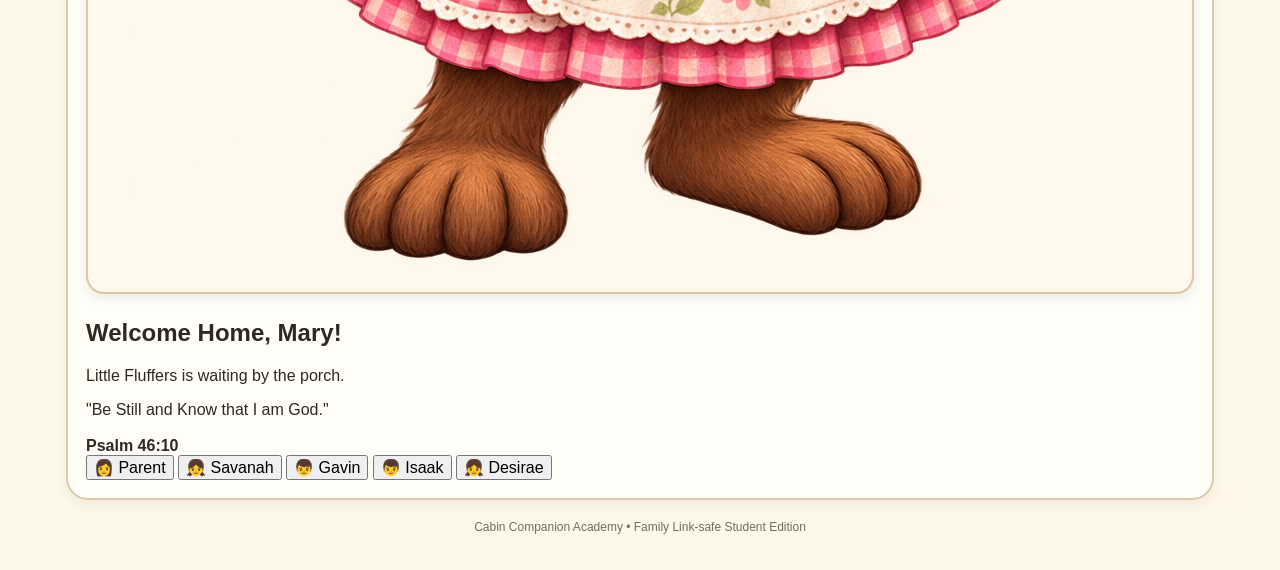
==== commit db52af40: "updated characters" ====
--- a/index.html
+++ b/index.html
@@ -658,5 +658,8 @@
 }
 </script>
 <script src="js/welcome.js"></script>
+<script>
+  showWelcome();
+</script>
 </body>
 </html>
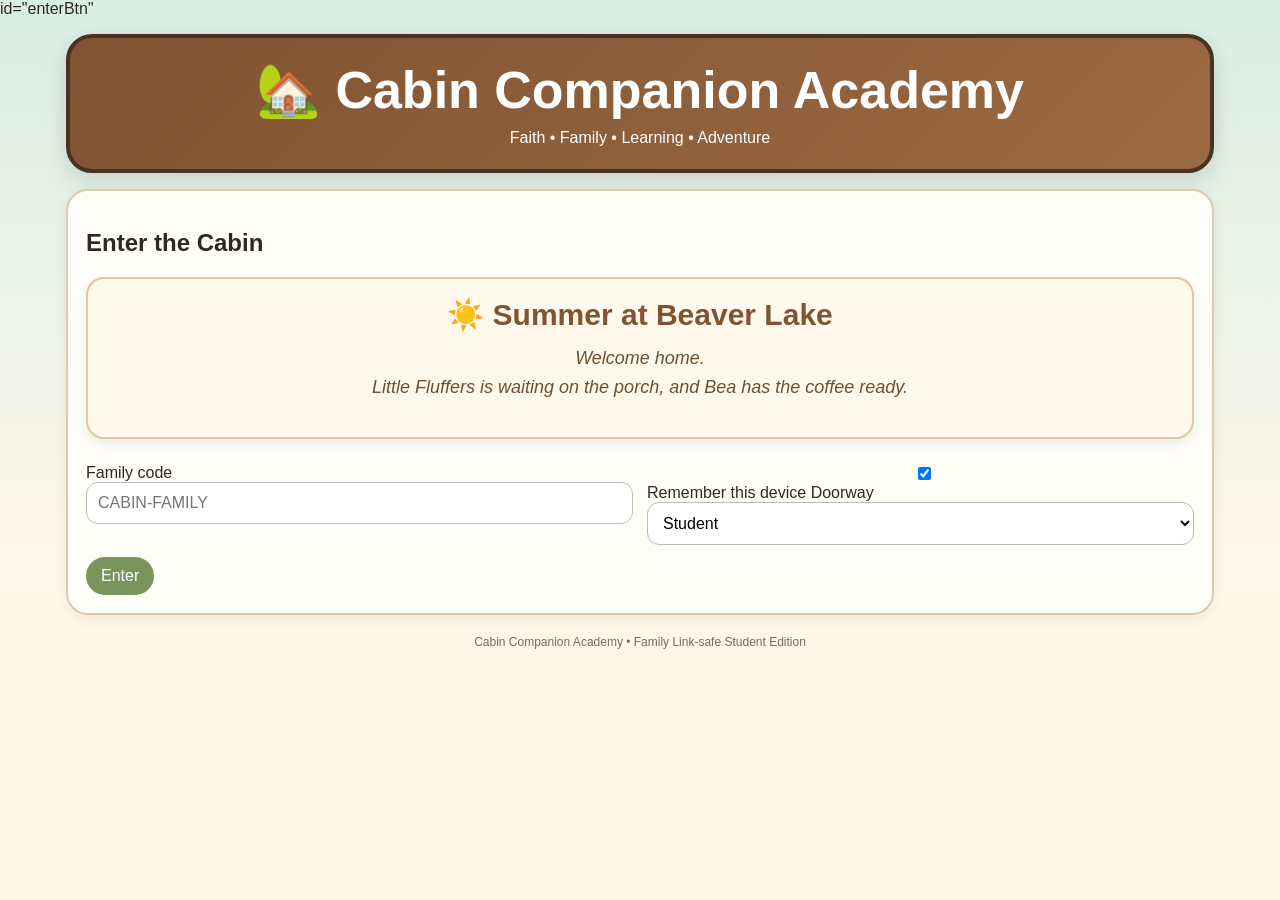
==== commit 1394d84d: "welcome" ====
--- a/index.html
+++ b/index.html
@@ -658,8 +658,6 @@
 }
 </script>
 <script src="js/welcome.js"></script>
-<script>
-  showWelcome();
-</script>
+
 </body>
 </html>
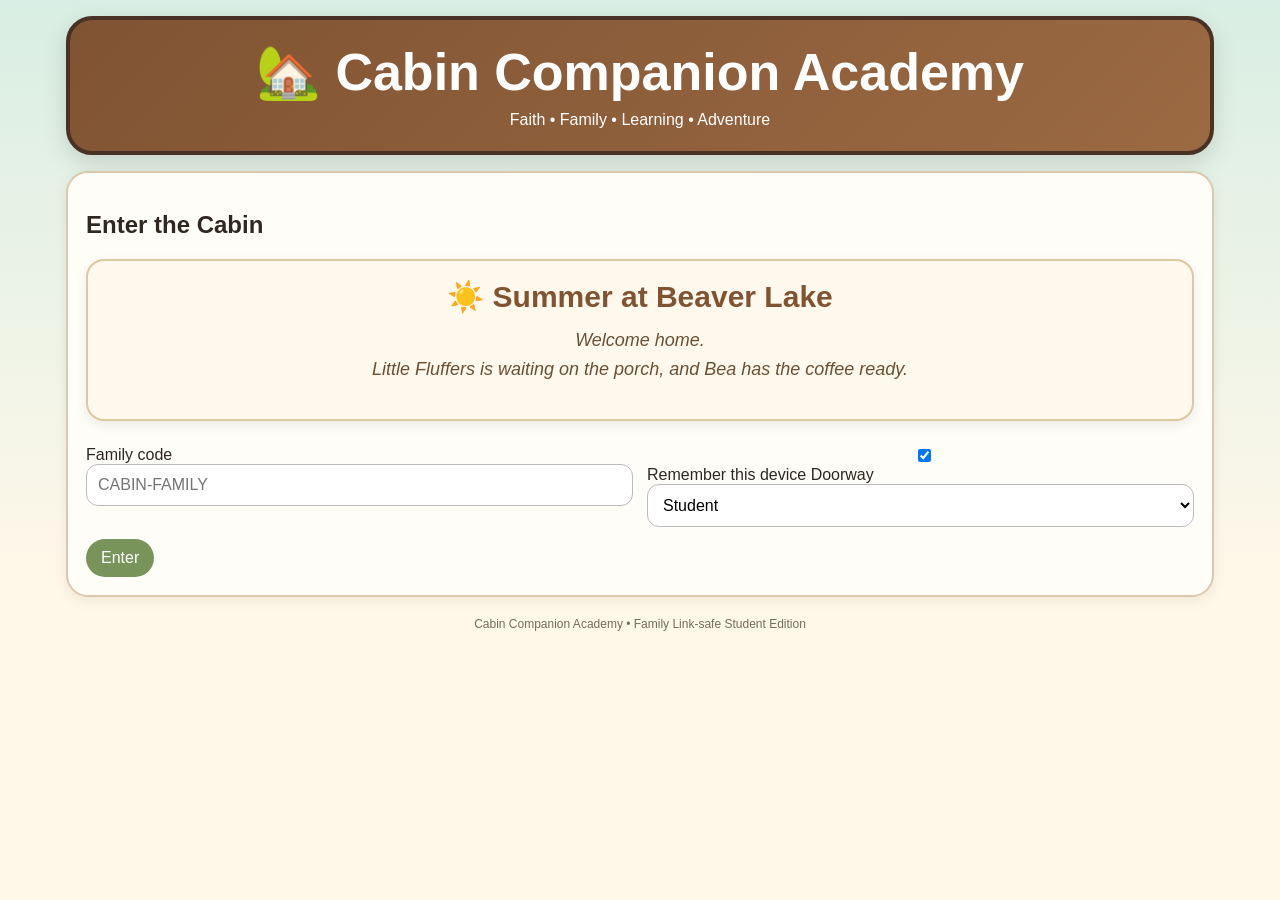
==== commit 07a727c9: "update" ====
--- a/index.html
+++ b/index.html
@@ -1,6 +1,6 @@
 <!DOCTYPE html>
 <html>
-<head>id="enterBtn"
+<head>
   <base target="_top">
   <meta name="viewport" content="width=device-width,initial-scale=1">
   <style>
@@ -376,7 +376,7 @@
 console.log("Saved:", state.familyCode);
 state.role=$("role").value;
 state.pin=$("parentPin").value;
- google.script.run.withSuccessHandler(res=>{state.profiles=res.profiles||[];state.pointName=(res.pointSettings&&res.pointSettings.displayName)||"Points";hide("loginView");state.role==="parent"?openParent():openProfiles()})
+ google.script.run.withSuccessHandler(res=>{ console.log("Profiles:", res.profiles);state.profiles=res.profiles||[];state.pointName=(res.pointSettings&&res.pointSettings.displayName)||"Points";hide("loginView");state.role==="parent"?openParent():openProfiles()})
  .withFailureHandler(e=>msg($("loginMsg"),e.message,"err")).login({familyCode:state.familyCode,role:state.role,pin:state.pin});
 };
 $("backLogin").onclick=reset;$("switchStudent").onclick=openProfiles;$("parentLogout").onclick=reset;
@@ -657,7 +657,12 @@
  return wrap;
 }
 </script>
-<script src="js/welcome.js"></script>
-
+<script src="js/config.js"></script>
+<script src="js/api.js"></script>
+<script src="js/auth.js"></script>
+<script src="js/student.js"></script>
+<script src="js/parent.js"></script>
+<script src="js/ui.js"></script>
+<script src="js/app.js"></script>
 </body>
 </html>
